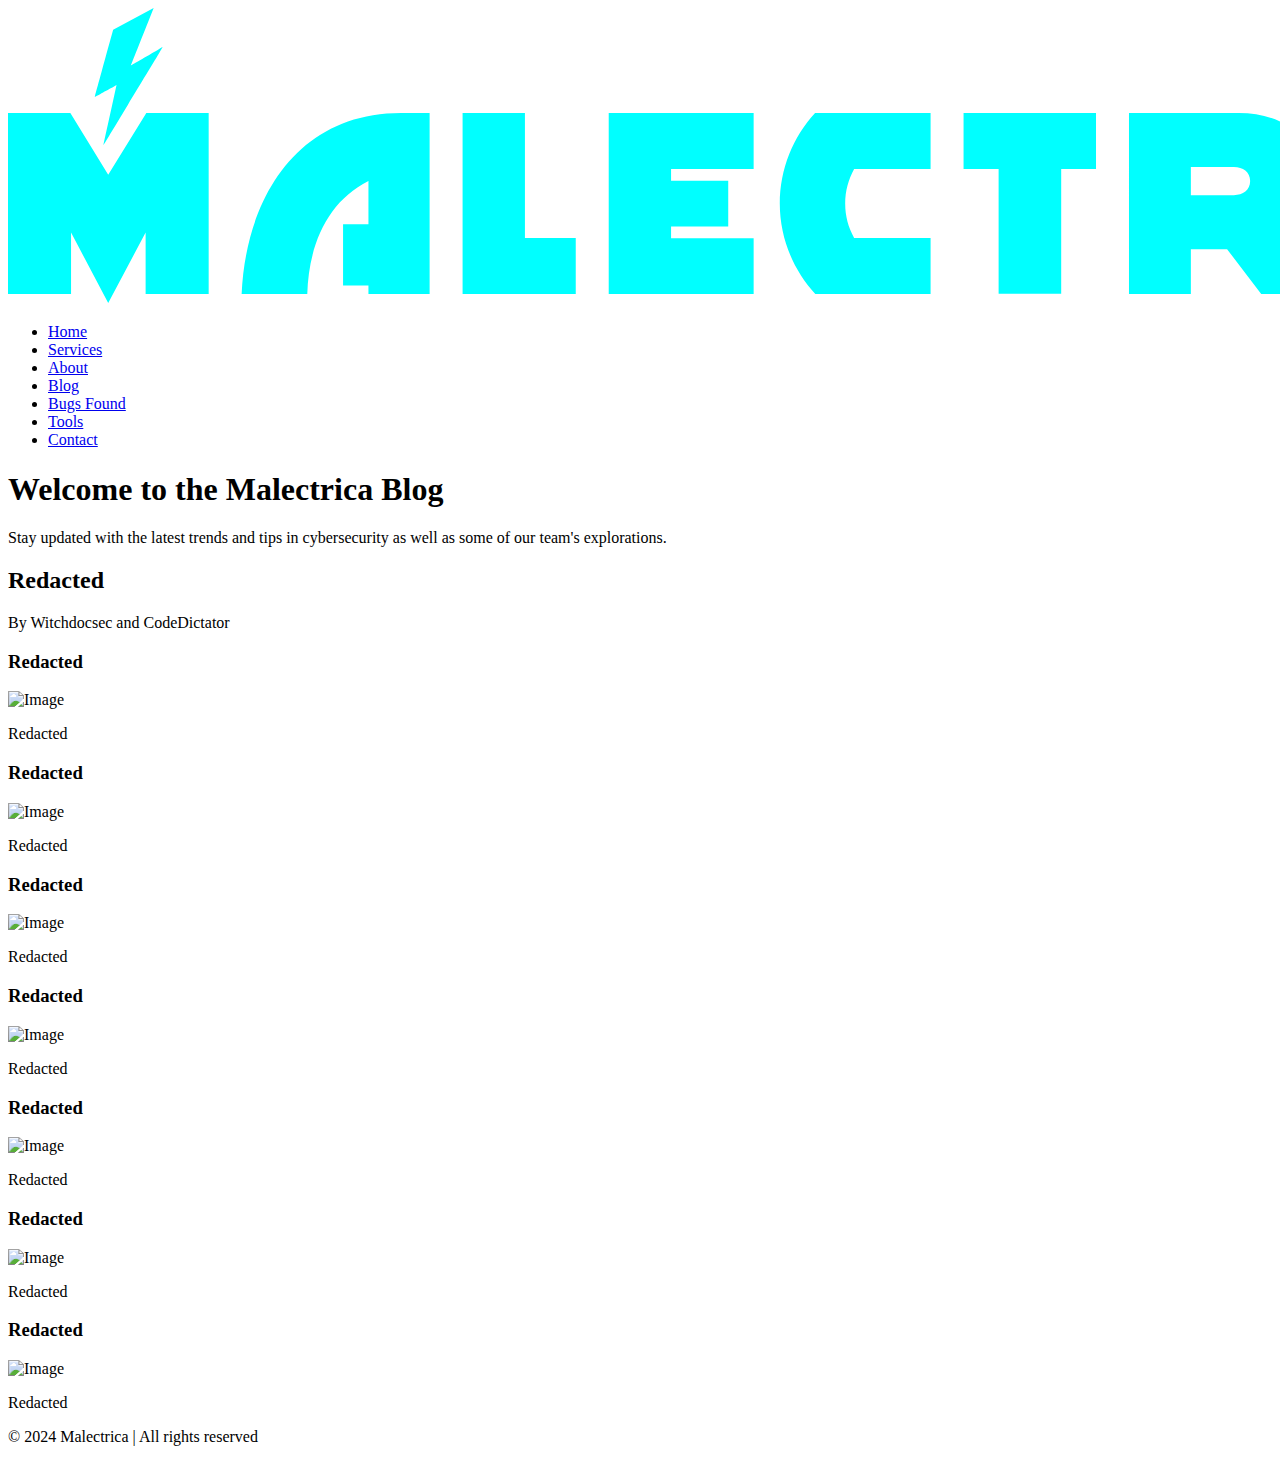
==== blog.html @ 9b04207e "Create blog.html" ====
<!DOCTYPE html>
<html lang="en">
<head>
    <meta charset="UTF-8">
    <meta name="viewport" content="width=device-width, initial-scale=1.0">
    <title>Malectrica Blog</title>
    <link rel="stylesheet" href="style2.css">
</head>
<body>
    <header class="header">
        <div class="container">
            <img src="logotrp.svg" alt="Malectrica Logo">
            <nav>
                <ul>
                    <li><a href="./index.html#home">Home</a></li>
                    <li><a href="./index.html#services">Services</a></li>
                    <li><a href="./index.html#about">About</a></li>
                    <li><a href="./index.html#blog">Blog</a></li>
                    <li><a href="./index.html#bugs">Bugs Found</a></li>
                    <li><a href="./index.html#tools-packages">Tools</a></li>
                    <li><a href="./index.html#contact">Contact</a></li>
                </ul>
            </nav>
        </div>
    </header>

    <section class="blog-header">
        <div class="container">
            <h1>Welcome to the Malectrica Blog</h1>
            <p>Stay updated with the latest trends and tips in cybersecurity as well as some of our team's explorations.</p>
        </div>
    </section>

    <section class="blog-content">
        <div class="container">
            <article class="blog-post" id="coop-catacombs">
                <h2>Redacted</h2>
                <p class="author">By Witchdocsec and CodeDictator</p>

                <div class="subsection">
                    <h3>Redacted</h3>
                    <img src="image1.jpg" alt="Image">
                    <p>Redacted</p>
                </div>

                <div class="subsection">
                    <h3>Redacted</h3>
                    <img src="image2.jpg" alt="Image">
                    <p>Redacted</p>
                </div>

                <div class="subsection">
                    <h3>Redacted</h3>
                    <img src="image3.jpg" alt="Image">
                    <p>Redacted</p>
                </div>
                <div class="subsection">
                    <h3>Redacted</h3>
                    <img src="image3.jpg" alt="Image">
                    <p>Redacted</p>
                </div>
                <div class="subsection">
                    <h3>Redacted</h3>
                    <img src="image3.jpg" alt="Image">
                    <p>Redacted</p>
                </div>
                <div class="subsection">
                    <h3>Redacted</h3>
                    <img src="image3.jpg" alt="Image">
                    <p>Redacted</p>
                </div>
                <div class="subsection">
                    <h3>Redacted</h3>
                    <img src="image3.jpg" alt="Image">
                    <p>Redacted</p>
                </div>
            </article>
        </div>
    </section>

    <footer class="footer">
        <div class="container">
            <p>&copy; 2024 Malectrica | All rights reserved</p>
        </div>
    </footer>
</body>
</html>
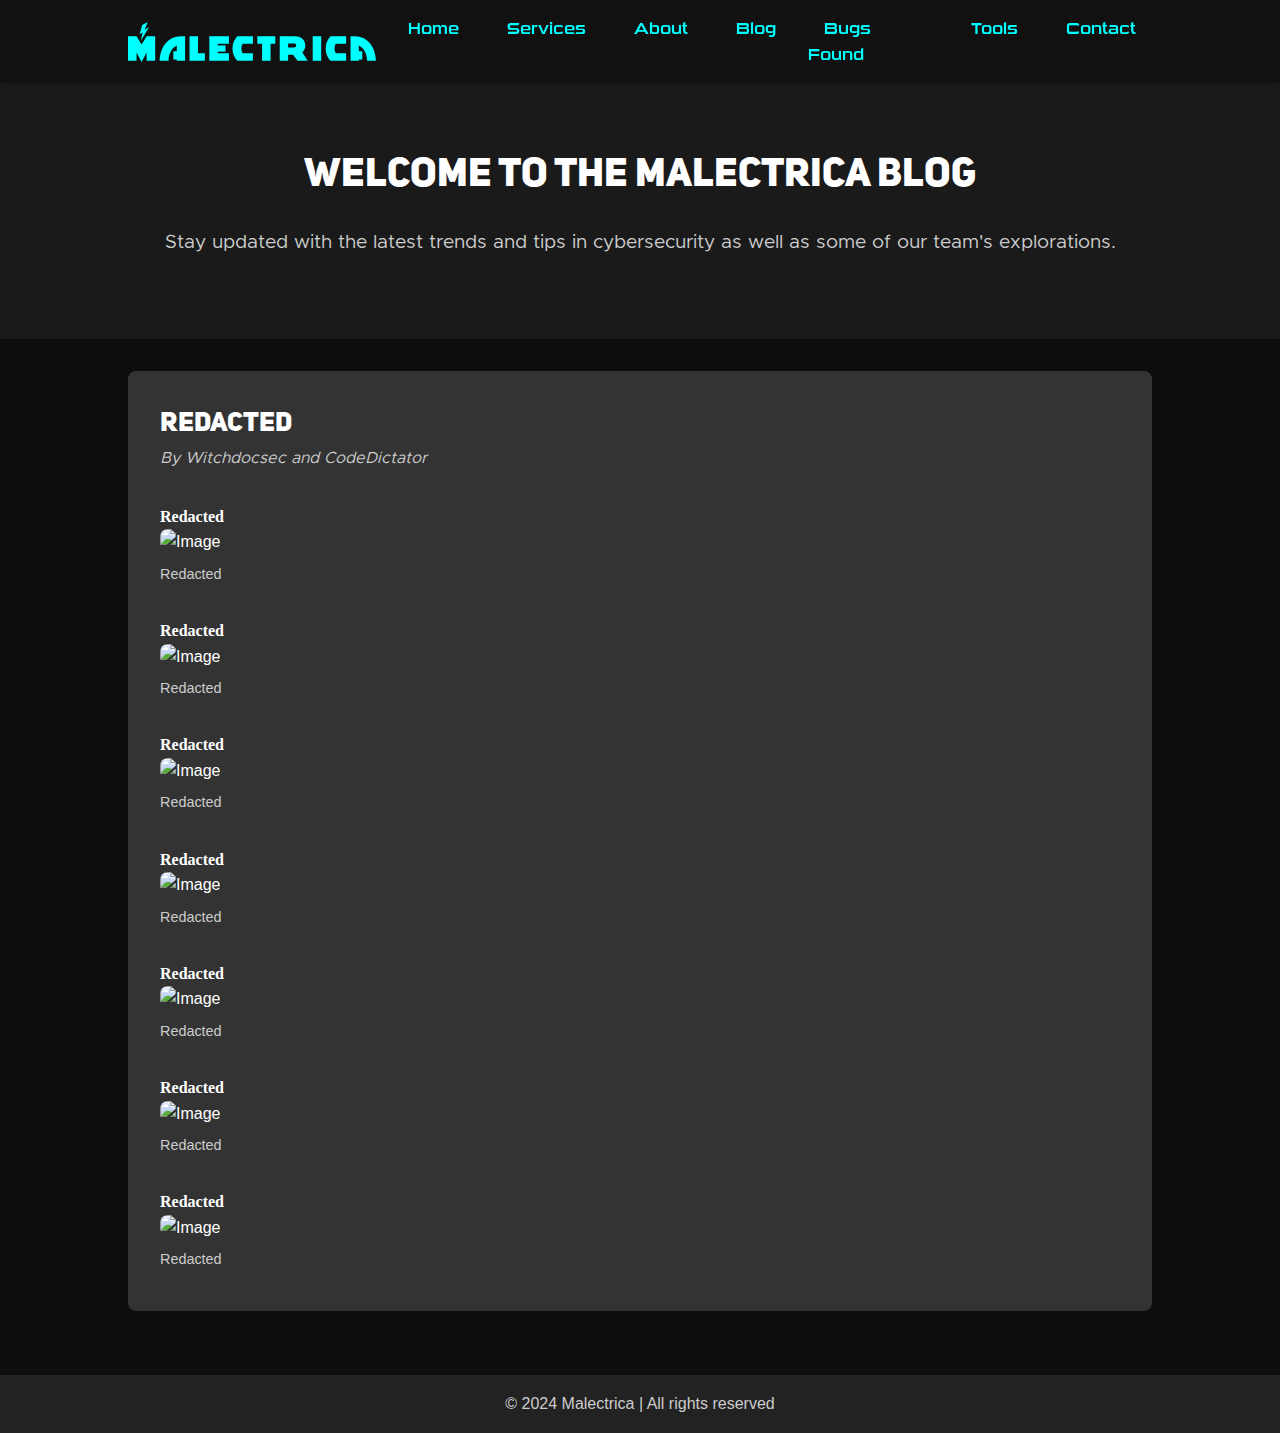
==== commit 0cd09278: "Update blog.html" ====
--- a/blog.html
+++ b/blog.html
@@ -4,6 +4,7 @@
     <meta charset="UTF-8">
     <meta name="viewport" content="width=device-width, initial-scale=1.0">
     <title>Malectrica Blog</title>
+    <link rel="icon" type="image/png" href="icotrp.png">
     <link rel="stylesheet" href="style2.css">
 </head>
 <body>
--- a/style2.css
+++ b/style2.css
@@ -0,0 +1,208 @@
+@font-face {
+  font-family: 'leet';
+  src: url('dosis.extralight.ttf') format('truetype');
+}
+
+@font-face {
+  font-family: 'ppheehee';
+  src: url('uni-sans.heavy-caps.otf') format('opentype');
+}
+
+@font-face {
+  font-family: 'nav';
+  src: url('sui-generis-free.rg-regular.otf') format('opentype');
+}
+
+@font-face {
+  font-family: 'wowww';
+  src: url('metropolis.regular.otf') format('opentype');
+}
+
+@font-face {
+  font-family: 'title';
+  src: url('open-sans.regular.ttf') format('truetype');
+}
+
+* {
+    margin: 0;
+    padding: 0;
+    box-sizing: border-box;
+}
+
+body {
+    font-family: Arial, sans-serif;
+    background-color: #0e0e0e;
+    color: #fff;
+    line-height: 1.6;
+}
+
+.container {
+    width: 80%;
+    margin: 0 auto;
+}
+
+.header {
+    background-color: #111;
+    padding: 1em 0;
+    position: fixed;
+    top: 0;
+    width: 100%;
+    z-index: 1000;
+    box-shadow: 0 4px 6px rgba(0, 0, 0, 0.1);
+}
+
+.header .container {
+    display: flex;
+    justify-content: space-between;
+    align-items: center;
+}
+
+.header img {
+    height: 40px;
+}
+
+.header nav ul {
+    font-family: nav;
+    list-style: none;
+    margin: 0;
+    padding: 0;
+    display: flex;
+}
+
+.header nav ul li {
+    margin-left: 1em;
+}
+
+.header nav ul li a {
+    color: #00FFFF; /* Text color */
+    text-decoration: none;
+    padding: 1em; /* Adjusted padding to make the highlight cover the full height */
+    transition: color 0.3s, background-color 0.3s; /* Add background color transition */
+    position: relative; /* Needed for the box highlight effect */
+    z-index: 1; /* Ensure the text is above the highlight box */
+}
+
+.header nav ul li a::before {
+    content: ''; /* Empty content for the pseudo-element */
+    position: absolute; /* Absolute positioning */
+    top: 0; /* Positioning relative to the parent */
+    left: 0;
+    width: 100%; /* Full width of the parent */
+    height: 100%; /* Full height of the parent */
+    background-color: #00FFFF; /* Highlight box color */
+    opacity: 0; /* Start with no opacity */
+    transition: opacity 0.3s; /* Smooth transition */
+    z-index: -1; /* Place it behind the text */
+    border-radius: 4px; /* Rounded corners */
+}
+
+.header nav ul li a:hover::before {
+    opacity: 0.2; /* Slightly visible highlight box on hover */
+}
+
+.header nav ul li a:hover {
+    color: #0dd3d3; /* Change text color on hover */
+}
+
+.blog-header {
+    background-color: #1a1a1a;
+    padding: 5em 0;
+    text-align: center;
+    margin-top: 4em; /* Offset for fixed header */
+}
+
+.blog-header h1 {
+    font-family: ppheehee;
+    font-size: 2.5rem;
+    margin-bottom: 0.5em;
+}
+
+.blog-header p {
+    font-family: wowww;
+    font-size: 1.2rem;
+    color: #ccc;
+}
+
+.blog-content {
+    padding: 2em 0;
+}
+
+.blog-post {
+    background-color: #333;
+    padding: 2em;
+    margin-bottom: 2em;
+    border-radius: 8px;
+    box-shadow: 0 4px 6px rgba(0, 0, 0, 0.1);
+    transition: transform 0.3s, box-shadow 0.3s;
+}
+
+.blog-post:hover {
+    transform: translateY(-10px);
+    box-shadow: 0 6px 8px rgba(0, 0, 0, 0.2);
+}
+
+.blog-post h2 {
+    font-family: ppheehee;
+    font-size: 1.7rem;
+    margin-bottom: 0em;
+}
+
+.blog-post .author {
+    font-family: wowww;
+    color: #ccc;
+    margin-bottom: .4em;
+    font-style: italic;
+}
+
+.subsection {
+    margin-bottom: .5em;
+}
+
+.subsection h3 {
+    font-family: title;
+    font-size: 1rem;
+    margin-top: 2em;
+}
+
+.subsection img {
+    width: 100%;
+    height: auto;
+    border-radius: 8px;
+    margin-bottom: .5em;
+}
+
+.subsection p {
+    font-family: Arial, sans-serif;
+    font-size: .9em;
+    color: #ccc;
+}
+
+/* Footer Styles */
+.footer {
+    background-color: #222;
+    color: #ccc;
+    text-align: center;
+    padding: 1em 0;
+}
+
+.footer p {
+    margin: 0;
+}
+
+/* Scroll Animations */
+.section {
+    opacity: 0;
+    transform: translateY(50px);
+    animation: fadeInUp 1s ease forwards;
+}
+
+@keyframes fadeInUp {
+    0% {
+        opacity: 0;
+        transform: translateY(50px);
+    }
+    100% {
+        opacity: 1;
+        transform: translateY(0);
+    }
+}
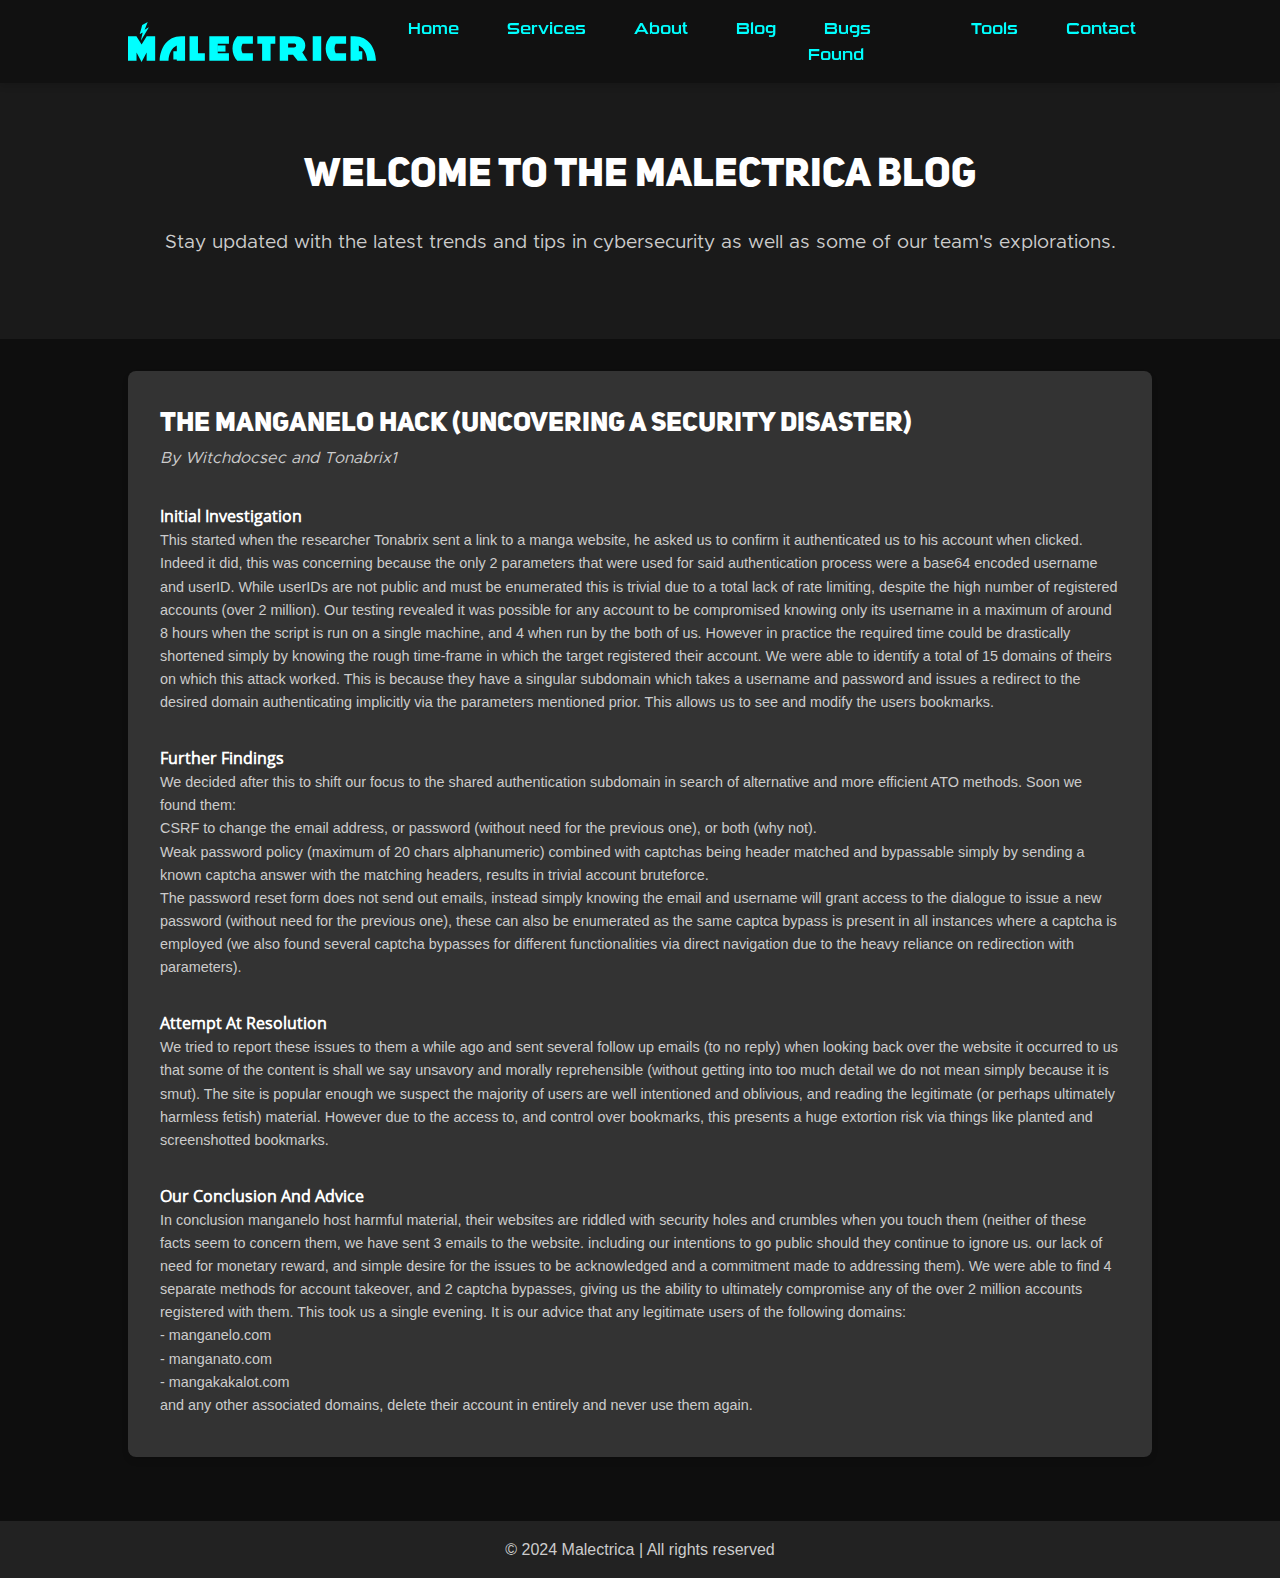
==== commit 235fe4d6: "Update blog.html" ====
--- a/blog.html
+++ b/blog.html
@@ -35,45 +35,33 @@
     <section class="blog-content">
         <div class="container">
             <article class="blog-post" id="coop-catacombs">
-                <h2>Redacted</h2>
-                <p class="author">By Witchdocsec and CodeDictator</p>
+                <h2>The Manganelo Hack (Uncovering a Security Disaster)</h2>
+                <p class="author">By Witchdocsec and Tonabrix1</p>
 
                 <div class="subsection">
-                    <h3>Redacted</h3>
-                    <img src="image1.jpg" alt="Image">
-                    <p>Redacted</p>
+                    <h3>Initial Investigation</h3>
+                    <p>This started when the researcher Tonabrix sent a link to a manga website, he asked us to confirm it authenticated us to his account when clicked. Indeed it did, this was concerning because the only 2 parameters that were used for said authentication process were a base64 encoded username and userID. While userIDs are not public and must be enumerated this is trivial due to a total lack of rate limiting, despite the high number of registered accounts (over 2 million). Our testing revealed it was possible for any account to be compromised knowing only its username in a maximum of around 8 hours when the script is run on a single machine, and 4 when run by the both of us. However in practice the required time could be drastically shortened simply by knowing the rough time-frame in which the target registered their account. We were able to identify a total of 15 domains of theirs on which this attack worked. This is because they have a singular subdomain which takes a username and password and issues a redirect to the desired domain authenticating implicitly via the parameters mentioned prior. This allows us to see and modify the users bookmarks.</p>
                 </div>
 
                 <div class="subsection">
-                    <h3>Redacted</h3>
-                    <img src="image2.jpg" alt="Image">
-                    <p>Redacted</p>
+                    <h3>Further Findings</h3>
+                    <p>We decided after this to shift our focus to the shared authentication subdomain in search of alternative and more efficient ATO methods. Soon we found them:</p>
+                    <p>CSRF to change the email address, or password (without need for the previous one), or both (why not).</p>
+                    <p>Weak password policy (maximum of 20 chars alphanumeric) combined with captchas being header matched and bypassable simply by sending a known captcha answer with the matching headers, results in trivial account bruteforce.</p>
+                    <p>The password reset form does not send out emails, instead simply knowing the email and username will grant access to the dialogue to issue a new password (without need for the previous one), these can also be enumerated as the same captca bypass is present in all instances where a captcha is employed (we also found several captcha bypasses for different functionalities via direct navigation due to the heavy reliance on redirection with parameters).</p>
                 </div>
 
                 <div class="subsection">
-                    <h3>Redacted</h3>
-                    <img src="image3.jpg" alt="Image">
-                    <p>Redacted</p>
+                    <h3>Attempt At Resolution</h3>
+                    <p>We tried to report these issues to them a while ago and sent several follow up emails (to no reply) when looking back over the website it occurred to us that some of the content is shall we say unsavory and morally reprehensible (without getting into too much detail we do not mean simply because it is smut). The site is popular enough we suspect the majority of users are well intentioned and oblivious, and reading the legitimate (or perhaps ultimately harmless fetish) material. However due to the access to, and control over bookmarks, this presents a huge extortion risk via things like planted and screenshotted bookmarks.</p>
                 </div>
                 <div class="subsection">
-                    <h3>Redacted</h3>
-                    <img src="image3.jpg" alt="Image">
-                    <p>Redacted</p>
-                </div>
-                <div class="subsection">
-                    <h3>Redacted</h3>
-                    <img src="image3.jpg" alt="Image">
-                    <p>Redacted</p>
-                </div>
-                <div class="subsection">
-                    <h3>Redacted</h3>
-                    <img src="image3.jpg" alt="Image">
-                    <p>Redacted</p>
-                </div>
-                <div class="subsection">
-                    <h3>Redacted</h3>
-                    <img src="image3.jpg" alt="Image">
-                    <p>Redacted</p>
+                    <h3>Our Conclusion And Advice</h3>
+                    <p>In conclusion manganelo host harmful material, their websites are riddled with security holes and crumbles when you touch them (neither of these facts seem to concern them, we have sent 3 emails to the website. including our intentions to go public should they continue to ignore us. our lack of need for monetary reward, and simple desire for the issues to be acknowledged and a commitment made to addressing them). We were able to find 4 separate methods for account takeover, and 2 captcha bypasses, giving us the ability to ultimately compromise any of the over 2 million accounts registered with them. This took us a single evening. It is our advice that any legitimate users of the following domains:</p>
+                    <p>- manganelo.com</p>
+                    <p>- manganato.com</p>
+                    <p>- mangakakalot.com</p>
+                    <p>and any other associated domains, delete their account in entirely and never use them again.</p>
                 </div>
             </article>
         </div>
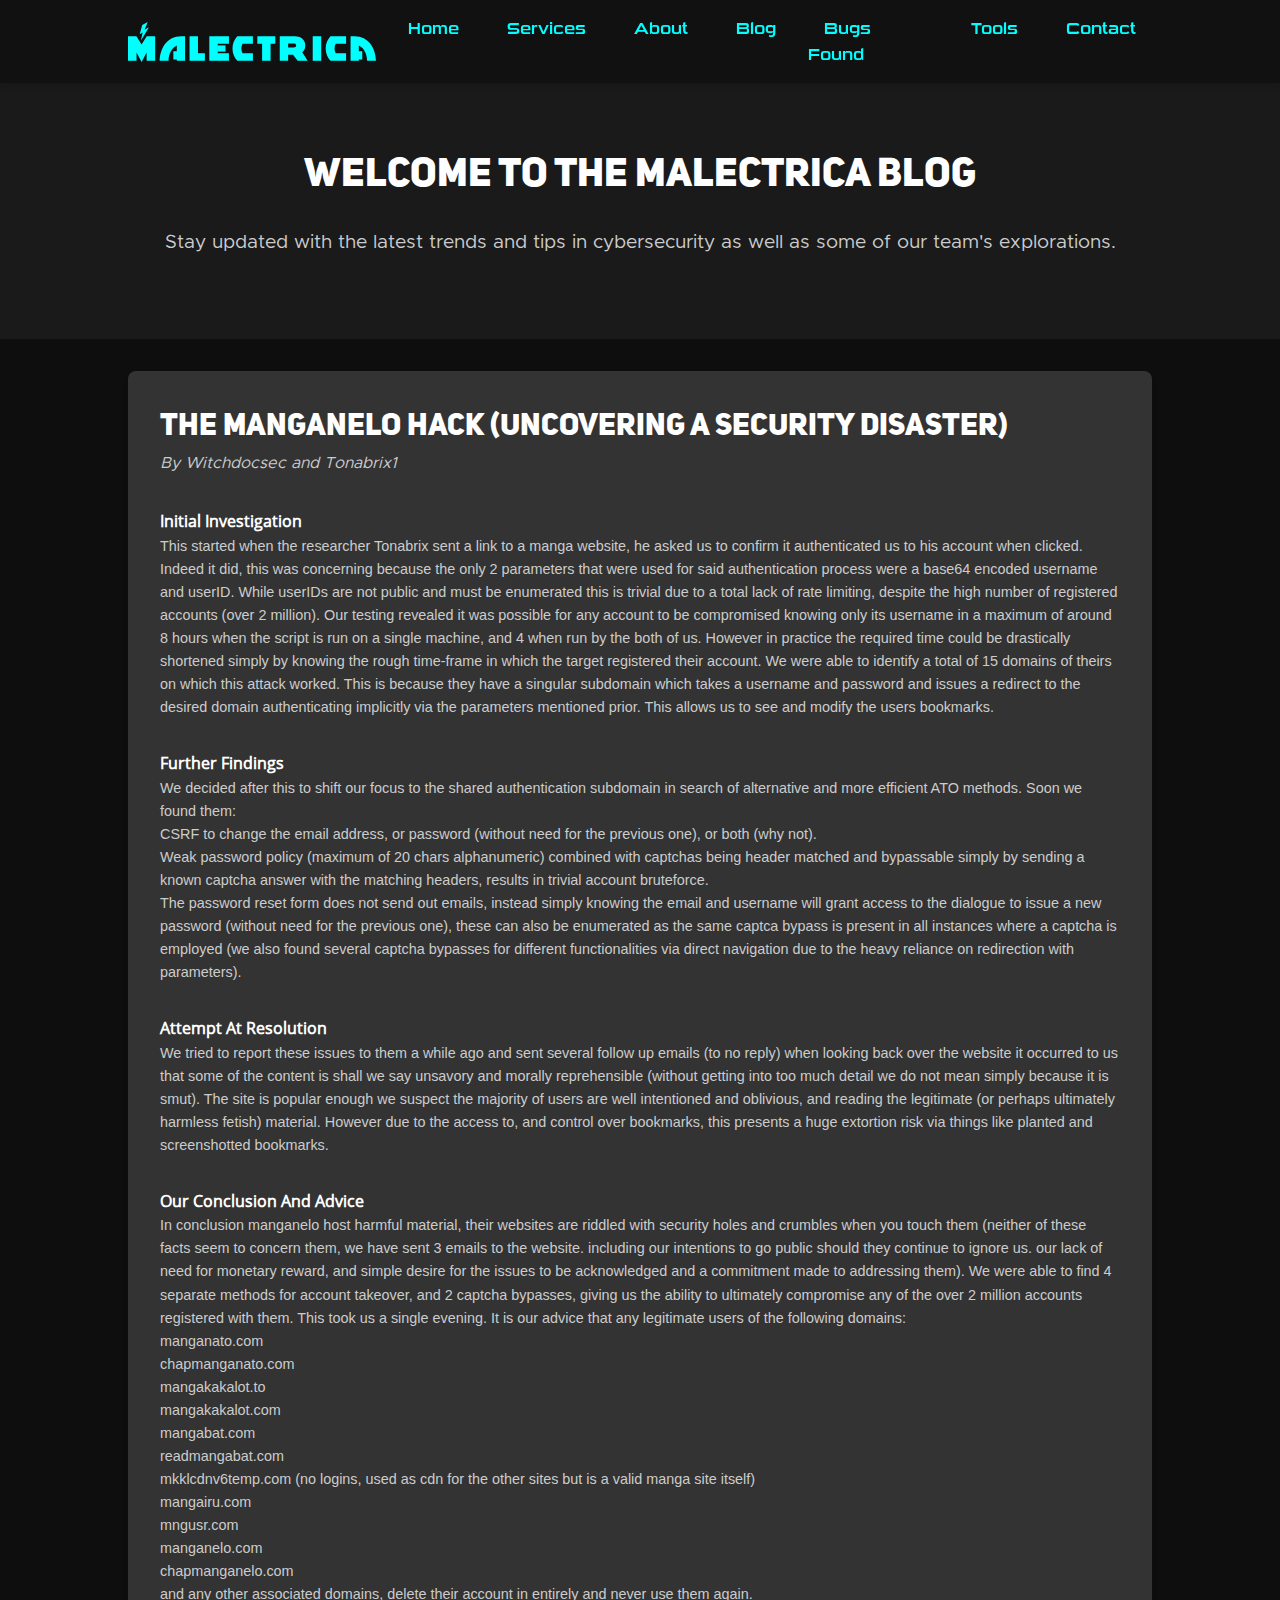
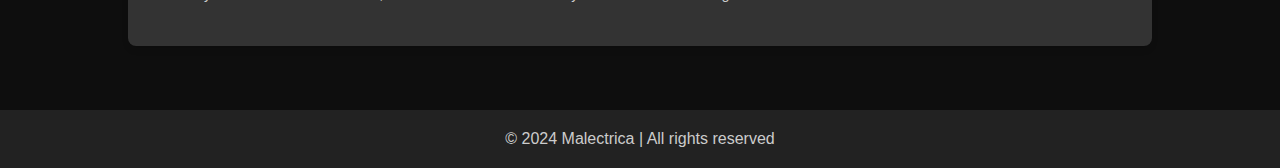
==== commit ac08597c: "Update blog.html" ====
--- a/blog.html
+++ b/blog.html
@@ -58,9 +58,17 @@
                 <div class="subsection">
                     <h3>Our Conclusion And Advice</h3>
                     <p>In conclusion manganelo host harmful material, their websites are riddled with security holes and crumbles when you touch them (neither of these facts seem to concern them, we have sent 3 emails to the website. including our intentions to go public should they continue to ignore us. our lack of need for monetary reward, and simple desire for the issues to be acknowledged and a commitment made to addressing them). We were able to find 4 separate methods for account takeover, and 2 captcha bypasses, giving us the ability to ultimately compromise any of the over 2 million accounts registered with them. This took us a single evening. It is our advice that any legitimate users of the following domains:</p>
-                    <p>- manganelo.com</p>
-                    <p>- manganato.com</p>
-                    <p>- mangakakalot.com</p>
+                    <p>manganato.com</p>
+                    <p>chapmanganato.com</p>
+                    <p>mangakakalot.to</p>
+                    <p>mangakakalot.com</p>
+                    <p>mangabat.com</p>
+                    <p>readmangabat.com</p>
+                    <p>mkklcdnv6temp.com (no logins, used as cdn for the other sites but is a valid manga site itself)</p>
+                    <p>mangairu.com</p>
+                    <p>mngusr.com</p>
+                    <p>manganelo.com</p>
+                    <p>chapmanganelo.com</p>
                     <p>and any other associated domains, delete their account in entirely and never use them again.</p>
                 </div>
             </article>
--- a/style2.css
+++ b/style2.css
@@ -143,7 +143,7 @@
 
 .blog-post h2 {
     font-family: ppheehee;
-    font-size: 1.7rem;
+    font-size: 1.9rem;
     margin-bottom: 0em;
 }
 
